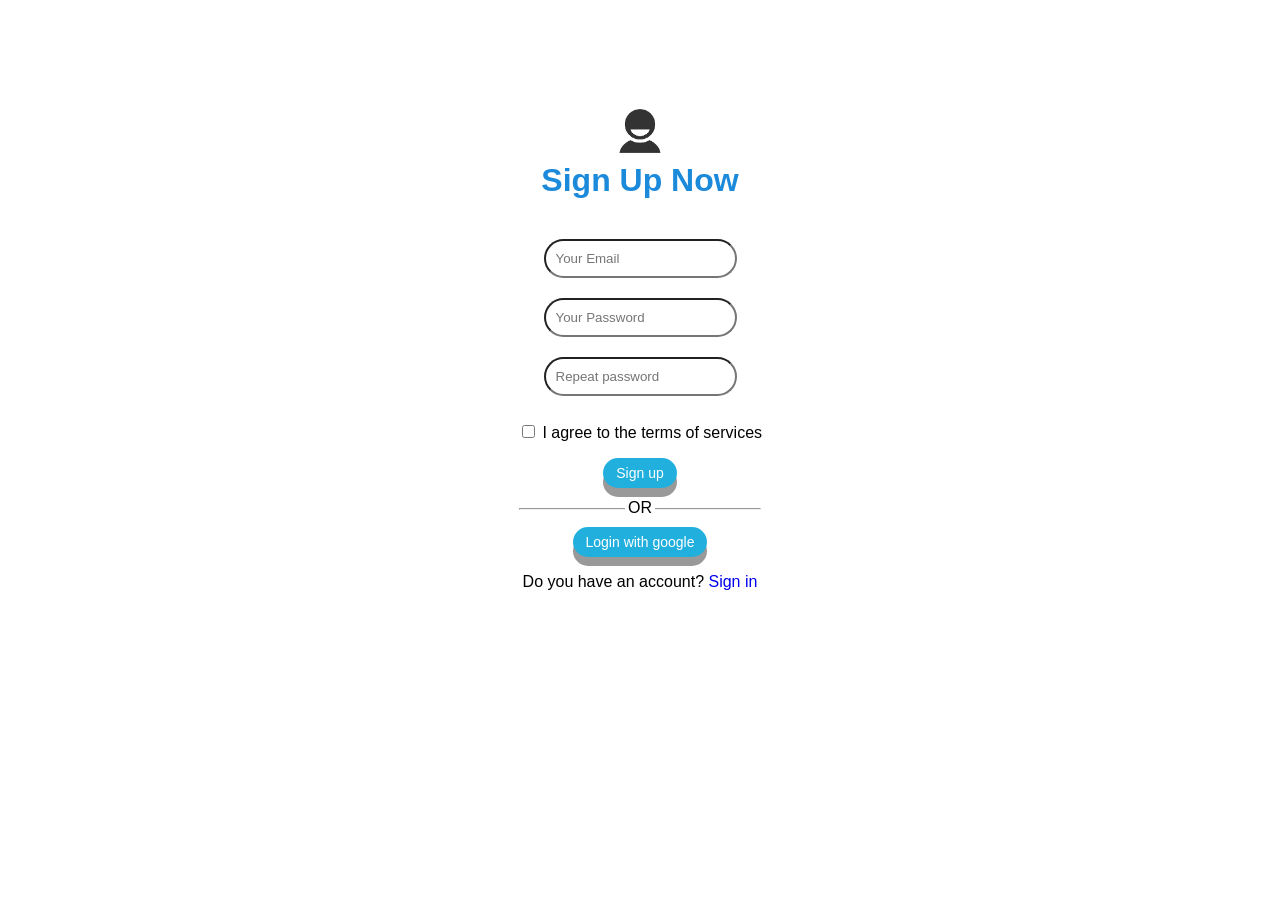
==== signup.html @ af618f06 "signup files." ====
<!DOCTYPE html>
<html>
<head>
    <title>Sign Up Form</title>
    <link rel="stylesheet" href="style.css">
</head>
   <body>
       <form>
     <div class="sign-up-form">
          <img src="user-icon.png"> 
          <h1> Sign Up Now </h1>
          <input type="email" class="input-box" placeholder="Your Email">
          <input type="password" class="input-box" placeholder="Your Password"> 
          <input type="password" class="input-box" placeholder="Repeat password">
          <p><span><input type="checkbox" name=""></span> I agree to the terms of services</p>
          <button type="button" class="Signup-btn">Sign up</button>
          <hr>
          <p class="or">OR</p>
          <button type="button" class="google-btn">Login with google</button>
          <p>Do you have an account? <a href="#">Sign in</a></p>

        
     </div>
 </form>


   </body>
</html>
---- style.css ----
body
{
	margin: 0;
	padding: 0;
	font-family: sans-serif;
	
	/*background-image: url(background.jpg);
	background-size: cover;
	background-position: center;*/
}
.sign-up-form
{
	width: 300px;
	box-shadow: 0 0 3px 0 rgba(0,0,0,0.3)
	background: #fff;
	padding: 20px;
	margin: 8% auto 0;
	text-align: center;
}
.sign-up-form h1 
{
	color: #1c8adb;
	margin-bottom: 30px;
}
.input-box
{
	border-radius: 20px;
	padding: 10px;
	margin: 10px 0;
	width: 100%
	border:1px solid #999;
	outline: none;
}
.button
{
	color: #fff;
	width: 100%;
	padding: 10px;
	border-radius: 20px;
	font-size: 15px;
	margin: 10px 0;
	border: none;
	cursor: pointer;
}

.Signup-btn
{
  padding: 7px 13px;
  font-size: 14px;
  text-align: center;
  cursor: pointer;
  outline: none;
  color: #fff;
  background-color: #21afde;
  border: none;
  border-radius: 15px;
  box-shadow: 0 9px #999;

}
.Signup-btn:hover {background-color: #3e8e41}

.Signup-btn:active {
  background-color: #3e8e41;
  box-shadow: 0 5px #666;
  transform: translateY(4px);
}
.google-btn
{
  padding: 7px 13px;
  font-size: 14px;
  text-align: center;
  cursor: pointer;
  outline: none;
  color: #fff;
  background-color: #21afde;
  border: none;
  border-radius: 15px;
  box-shadow: 0 9px #999;

}
.google-btn:hover {background-color: #3e8e41}

.google-btn:active {
  background-color: #3e8e41;
  box-shadow: 0 5px #666;
  transform: translateY(4px);
}
a
{
	text-decoration: none;
}
hr
{
	margin-top: 20px;
	width: 80%;
}
.or
{
	background: #fff;
	width: 30px;
	margin: -19px auto 10px;

}
img
{
	width: 70px;
	margin: -30px;

}
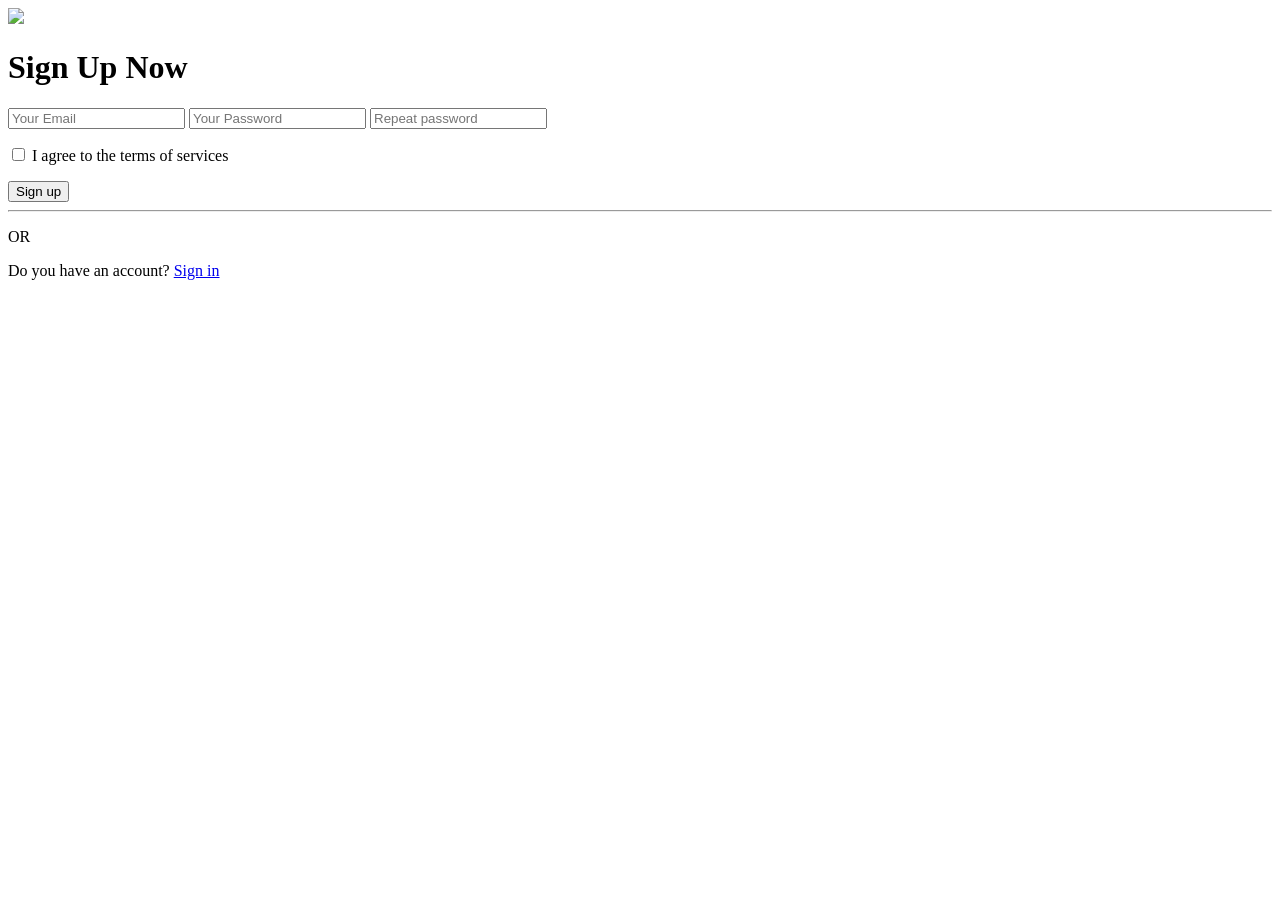
==== commit 8a555d42: "all most done." ====
--- a/signup.html
+++ b/signup.html
@@ -2,12 +2,12 @@
 <html>
 <head>
     <title>Sign Up Form</title>
-    <link rel="stylesheet" href="style.css">
+    <link rel="stylesheet" href="css/style.css">
 </head>
    <body>
        <form>
      <div class="sign-up-form">
-          <img src="user-icon.png"> 
+          <img src="img/user-icon.png"> 
           <h1> Sign Up Now </h1>
           <input type="email" class="input-box" placeholder="Your Email">
           <input type="password" class="input-box" placeholder="Your Password"> 
@@ -16,8 +16,7 @@
           <button type="button" class="Signup-btn">Sign up</button>
           <hr>
           <p class="or">OR</p>
-          <button type="button" class="google-btn">Login with google</button>
-          <p>Do you have an account? <a href="#">Sign in</a></p>
+          <p>Do you have an account? <a href="login.php">Sign in</a></p>
 
         
      </div>
